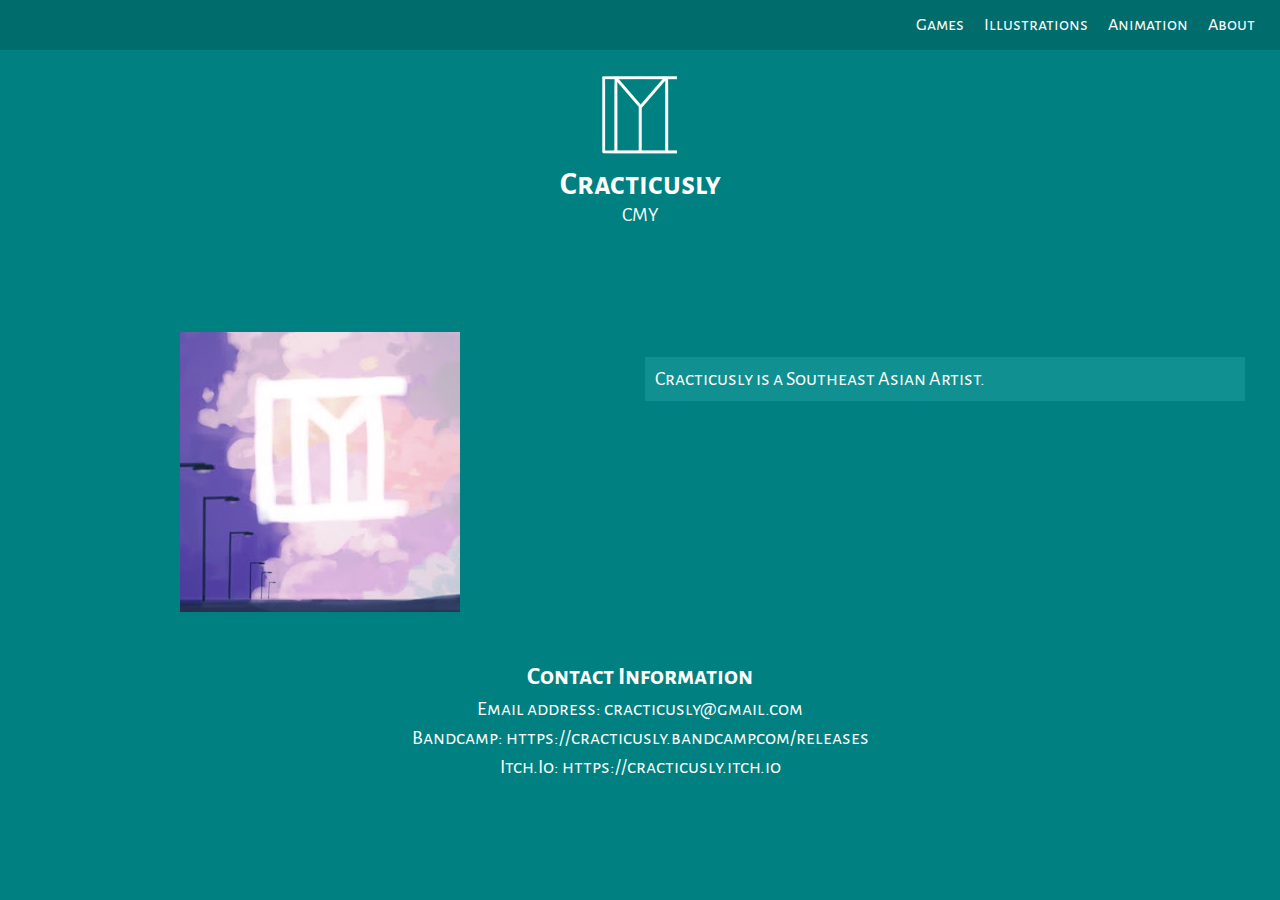
==== about.html @ 7ac4f76f "Updated information" ====
<!DOCTYPE html>

<html>
	 <head>
	 	<meta charset="utf-8">
	 	<meta name="viewport" content="width=device-width, initial-scale=1">
	 	<title>
	 		Cracticusly
	 	</title>
	 	
	 	<link href="css/style_final.css" rel="stylesheet">
	 	<link href='https://fonts.googleapis.com/css?family=Alegreya Sans SC' rel='stylesheet'>
	 </head>

	 <nav>
	 	<ul>
		 	<li><a href="index.html">Games</a></li>
		 	<li><a href="illustrations.html">Illustrations</a></li>
		 	<li><a href="animations.html">Animation</a></li>
		 	<li><a href="about.html">About</a></li>
	 	</ul>
	 	<section class="clearfix"></section>
	 </nav>
		
	 <body>
	 	<section class="wrapper">
	 		<header>
	 			<section>
		 			<img src="images/logo.PNG" alt="logo">
		 			<h1>Cracticusly</h1>
					<p> CMY</p>
				</section>
			</header>

			<section class="about_section">
				<section class="about_img">
					<img src="images/logo.jpg" alt="logo">
				</section>

				<section class="about_text">
					<p> Cracticusly is a Southeast Asian Artist.</p>
				</section>
			</section>
			<section class="clearfix"></section>

			<section class="contact">
				<h4> Contact Information </h4>
				<ul>
					<li>
						<p> Email address: cracticusly@gmail.com </p>
					</li>
					<li>
						<p> Bandcamp: 
							<a href="https://cracticusly.bandcamp.com/releases" target="_blank">https://cracticusly.bandcamp.com/releases</a></p>
					</li>
					<li>
						<p> Itch.Io: 
							<a href="https://cracticusly.itch.io" target="_blank">https://cracticusly.itch.io</a></p>
					</li>
				</ul>
			</section>
		</section>
	</body>
</html>
---- css/style_final.css ----
* {
		  	/*into the matrix!*/
		  	margin: 0;
		  	padding: 0;
		  	list-style-type: none;
		  	background-color: teal;
		  	color: white;
		  }

		  /*Defaults for mobile*/

		  body {
		  	  /*font-family:'Trebuchet MS', sans-serif;*/
		  	  font-family: 'Alegreya Sans SC';
		      position: relative;
		      /*background-color:#2b1622;*/
		      top:60px;
		  }

		  h3 {
		  	font-size: 40px;
		  	text-align: center;
		  	background-color: black;
		  }

		  h4 {
		  	text-align: center;
		  	font-size: 25px;
		  }

		  header {
          	width: auto;
		  	margin: 10px;
		  	height: 15vh;
		  	text-align: center;
		  	padding-bottom: 3vh;
		  }

		  header img {
            height: 10vh;
            image-rendering: auto;
		  }

		  header h4, header h1 , header p{
		  	max-width: 400px;
		  	margin: 0 auto;
          }

          header p {
		  	border-radius: 20px;
		  	text-align: center;
          }

		  p {
          	margin: 5px;
          	font-size: 20px;
          }

    	  img {
  			image-rendering: pixelated;
    	  }

    	  a {
    	  	text-decoration: none;
    	  }

		  /*#region NavBar*/
		  nav {
		  	z-index: 5;
        	/*opacity: 0.9;*/
            top:0;
            width: 100%;
            font-size: 18px;
            position: fixed;
            background-color: rgb(0,108,108);
    	  }

    	  nav ul {
            display: grid;
            grid-template-columns:auto auto auto auto;
            grid-template-rows: 50px;
            float: right;
            margin-right: 15px;
            align-items: center;
            background-color: rgb(0,108,108);
          }
          
          nav ul li {
            text-align: center;
            padding: 10px 10px;
            position: relative;
            background-color: rgb(0,108,108);
          }

          nav ul li:hover {
            cursor: pointer;
          }

          nav ul li:hover a{
            color: orange;
          }

          nav ul li a {
            color:  white;
            text-decoration: none;
            background-color: rgb(0,108,108);
          }

          .illus_header {
          	position: relative;
          }

		  .parallax { 
			/* Set a specific height */
			height: 30vh; 
			margin: 10px;
			border-radius: 25px;

			/* Create the parallax scrolling effect */
			background-attachment: fixed;
			background-position: center;
			background-repeat: no-repeat;
			background-size: cover;
			opacity: 80%;
		  }

		  .parallax_sp {
		  	/* Set a specific height */
			height: 30vh; 
			margin: 10px;
			border-radius: 25px;

			/* Create the parallax scrolling effect */
			background-attachment: fixed;
			background-position: center;
			background-repeat: no-repeat;
			background-size: cover;
			opacity: 40%;
		  }

		  	/*text on the image used as parallax*/
		  .onImage {
		  	position: absolute;
			top: 50%;
			left: 50%;
			transform: translate(-50%, -50%);
			padding: 10px;
			background-color: transparent;
		}

		  .section_header {
          	width: auto;
		  	margin: 2px .5%;
		  	padding-top: 5px;
          }

          .Games_container {
			display: grid;
			grid-template-columns: 1fr 1fr 1fr;
			grid-template-rows: 3fr 1fr;
		  }

		  .info p{
		  	padding: 5%;
		  }

		  .image_container {
		  	max-width: 50vh;
			position: relative;
			padding: 1%;
			float: left;
		  }

		   .Games_container .image_container {
		  	max-width: 50vh;
			position: relative;
			padding: 1%;
			grid-column: 1/2;
		  }

		   .Games_container .info {
		  	grid-column: 2/4;
		  }

		  /*controls all images that can lead to gamesites*/
		  .game_image {
  			  opacity: 1;
			  display: block;
			  width: 100%;
			  height: auto;
			  transition: .5s ease;
			  backface-visibility: hidden;	  
			  border-radius: 10px;
		    }

		  .overlay {
			  transition: .5s ease;
			  opacity: 1;
			  position: absolute;
			  top: 50%;
			  left: 50%;
			  transform: translate(-50%, -50%);
			  -ms-transform: translate(-50%, -50%);
			  text-align: center;
			}

		  .image_container:hover .game_image {
			  opacity: .5;
		  } 

		   .image_container:hover .overlay {
			  opacity: 1;
		  }

		  .image:active {
		  	color: #f5f0eb;
		  }

		  /*audio*/

		  .music li {
		  	text-align: center;
		  }

		  /*Digital illustration section*/
		  .digi_collection {
		  	display: grid;
		  	grid-template-columns: auto;
			grid-template-rows: auto ;
		  }

		  .digi_collection img {
		  	width: 218px;
		  	height: 218px;
		  	float: left;
		  	object-fit: cover;
		  	transition: .5s ease;
		  }

		  .digi_collection img:hover {
		  	cursor: pointer;
		  }

		  /*.digi_collection img:active/*.expanded*//*{
		  /*	width: 90vh;
		  	height: auto;
		  	object-fit: fill;
		  	-webkit-transform:scale(1);
    		transform:scale(1);
		  }
		  */

		  .clearfix {
          	clear: both;
          }

          /*Animation section*/

          .anim_header {
          	position: relative;
          }

          .anim_vid {
          	text-align: center;
          }

          .video_container {
          	position:relative;
			padding-bottom:56.25%;
			padding-top:30px;
			margin: 10vh;
			height:0;
          }

          .video_container iframe, .video-container object, .video-container embed {
			position:absolute;
			top:0;
			left:0;
			width:100%;
			height:100%;
		  }

          /*about section*/
          .about_section {
          	display: grid;
          	grid-template-columns: 1fr 1fr;
          	padding-top: 10vh;
          }

          .about_img {
          	text-align: center;
          }

          .about_text {
          	float: left;
          	margin-top: 20px;
          	margin-right: 30px;
          }

          .about_text p {
          	background-color: #109090;
          	padding: 10px;
          }

          .contact {
          	text-align: center;
          	margin-top: 5vh;
          }

          .contact a:hover {
            cursor: pointer;
            color: orange;
          }

          /*media query for phones*/
          @media only screen  and (max-width : 720px){
          	/*about section*/
          	.about_section {
          	display: inline;
          }

          	.about_text {
          	text-align: center;
          	margin: 30px;
          }

          /*games section*/

          .Games_container {
			display: inline;
			}

		  /*Anim reel*/

		  .video_container {
          	position:relative;
			padding-bottom:56.25%;
			padding-top:30px;
			margin: 1vh;
			height:0;
          }

          }
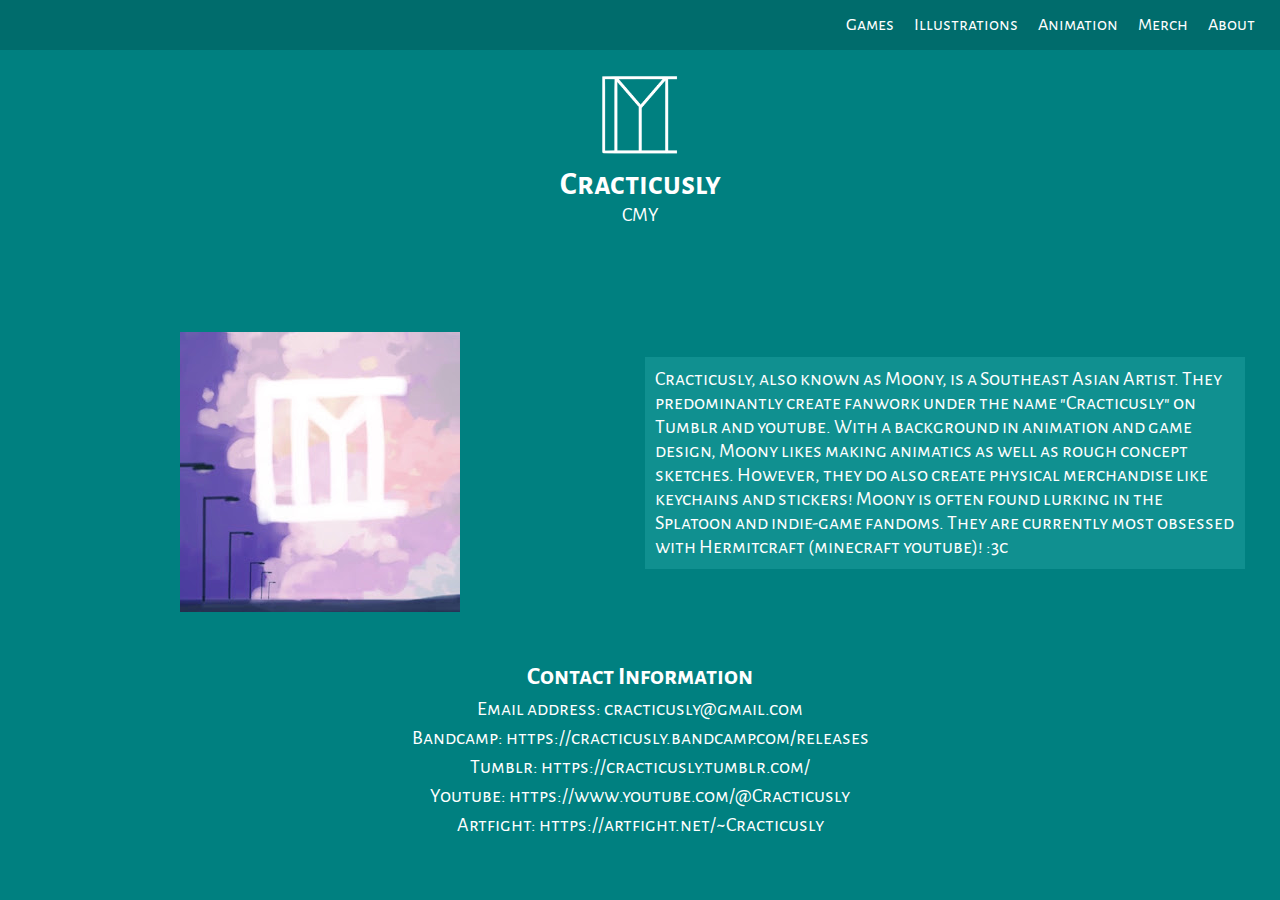
==== commit 1bb9fb89: "Update" ====
--- a/about.html
+++ b/about.html
@@ -17,6 +17,7 @@
 		 	<li><a href="index.html">Games</a></li>
 		 	<li><a href="illustrations.html">Illustrations</a></li>
 		 	<li><a href="animations.html">Animation</a></li>
+			 <li><a href="merch.html">Merch</a></li>
 		 	<li><a href="about.html">About</a></li>
 	 	</ul>
 	 	<section class="clearfix"></section>
@@ -38,7 +39,10 @@
 				</section>
 
 				<section class="about_text">
-					<p> Cracticusly is a Southeast Asian Artist.</p>
+					<p> Cracticusly, also known as Moony, is a Southeast Asian Artist. They predominantly create fanwork under the name "Cracticusly" on Tumblr and youtube.
+					With a background in animation and game design, Moony likes making animatics as well as rough concept sketches. However, they do also 
+					create physical merchandise like keychains and stickers! Moony is often found lurking in the Splatoon and indie-game fandoms. They are 
+					currently most obsessed with Hermitcraft (minecraft youtube)! :3c </p>
 				</section>
 			</section>
 			<section class="clearfix"></section>
@@ -54,8 +58,16 @@
 							<a href="https://cracticusly.bandcamp.com/releases" target="_blank">https://cracticusly.bandcamp.com/releases</a></p>
 					</li>
 					<li>
-						<p> Itch.Io: 
-							<a href="https://cracticusly.itch.io" target="_blank">https://cracticusly.itch.io</a></p>
+						<p> Tumblr: 
+							<a href="https://cracticusly.tumblr.com/" target="_blank">https://cracticusly.tumblr.com/</a></p>
+					</li>
+					<li>
+						<p> Youtube: 
+							<a href="https://www.youtube.com/@Cracticusly" target="_blank">https://www.youtube.com/@Cracticusly</a></p>
+					</li>
+					<li>
+						<p> Artfight: 
+							<a href="https://artfight.net/~Cracticusly" target="_blank">https://artfight.net/~Cracticusly</a></p>
 					</li>
 				</ul>
 			</section>
--- a/css/style_final.css
+++ b/css/style_final.css
@@ -78,7 +78,7 @@
 
     	  nav ul {
             display: grid;
-            grid-template-columns:auto auto auto auto;
+            grid-template-columns:auto auto auto auto auto;
             grid-template-rows: 50px;
             float: right;
             margin-right: 15px;
@@ -242,6 +242,15 @@
 		  	cursor: pointer;
 		  }
 
+		  .merchInfo {
+			text-align: center;
+		  }
+		  .merchInfo img {
+			width: 90vh;
+		  	height: auto;
+		  	object-fit: fill;
+		  }
+
 		  /*.digi_collection img:active/*.expanded*//*{
 		  /*	width: 90vh;
 		  	height: auto;
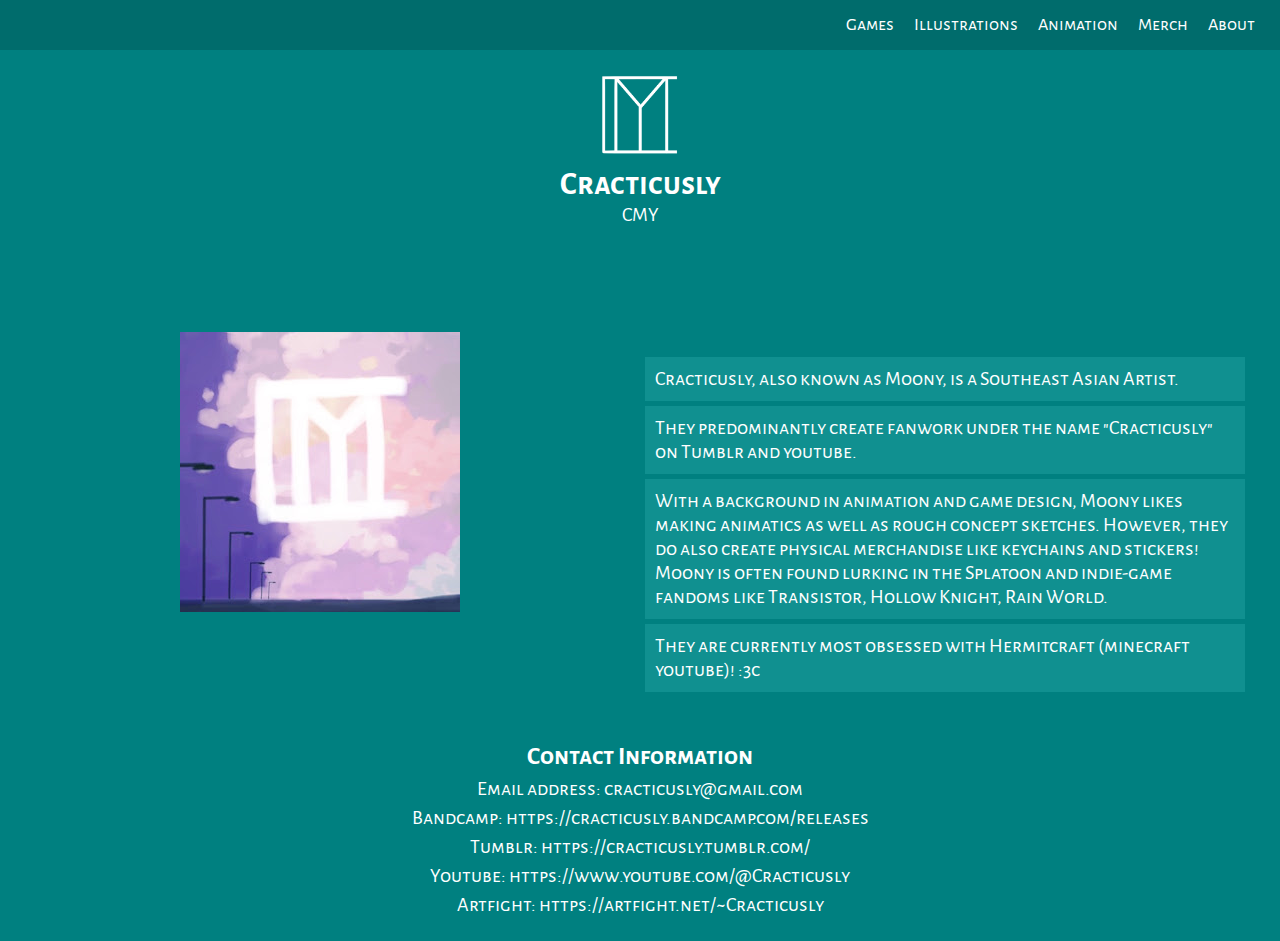
==== commit bd27e4b0: "Updated about page" ====
--- a/about.html
+++ b/about.html
@@ -39,10 +39,11 @@
 				</section>
 
 				<section class="about_text">
-					<p> Cracticusly, also known as Moony, is a Southeast Asian Artist. They predominantly create fanwork under the name "Cracticusly" on Tumblr and youtube.
-					With a background in animation and game design, Moony likes making animatics as well as rough concept sketches. However, they do also 
-					create physical merchandise like keychains and stickers! Moony is often found lurking in the Splatoon and indie-game fandoms. They are 
-					currently most obsessed with Hermitcraft (minecraft youtube)! :3c </p>
+					<p> Cracticusly, also known as Moony, is a Southeast Asian Artist.</p>
+					<p>They predominantly create fanwork under the name "Cracticusly" on Tumblr and youtube.</p>
+					<p>With a background in animation and game design, Moony likes making animatics as well as rough concept sketches. However, they do also 
+					create physical merchandise like keychains and stickers! Moony is often found lurking in the Splatoon and indie-game fandoms like Transistor, Hollow Knight, Rain World. </p>
+					<p>They are currently most obsessed with Hermitcraft (minecraft youtube)! :3c </p>
 				</section>
 			</section>
 			<section class="clearfix"></section>
--- a/css/style_final.css
+++ b/css/style_final.css
@@ -349,5 +349,4 @@
 			margin: 1vh;
 			height:0;
           }
-
-          }
+		  }
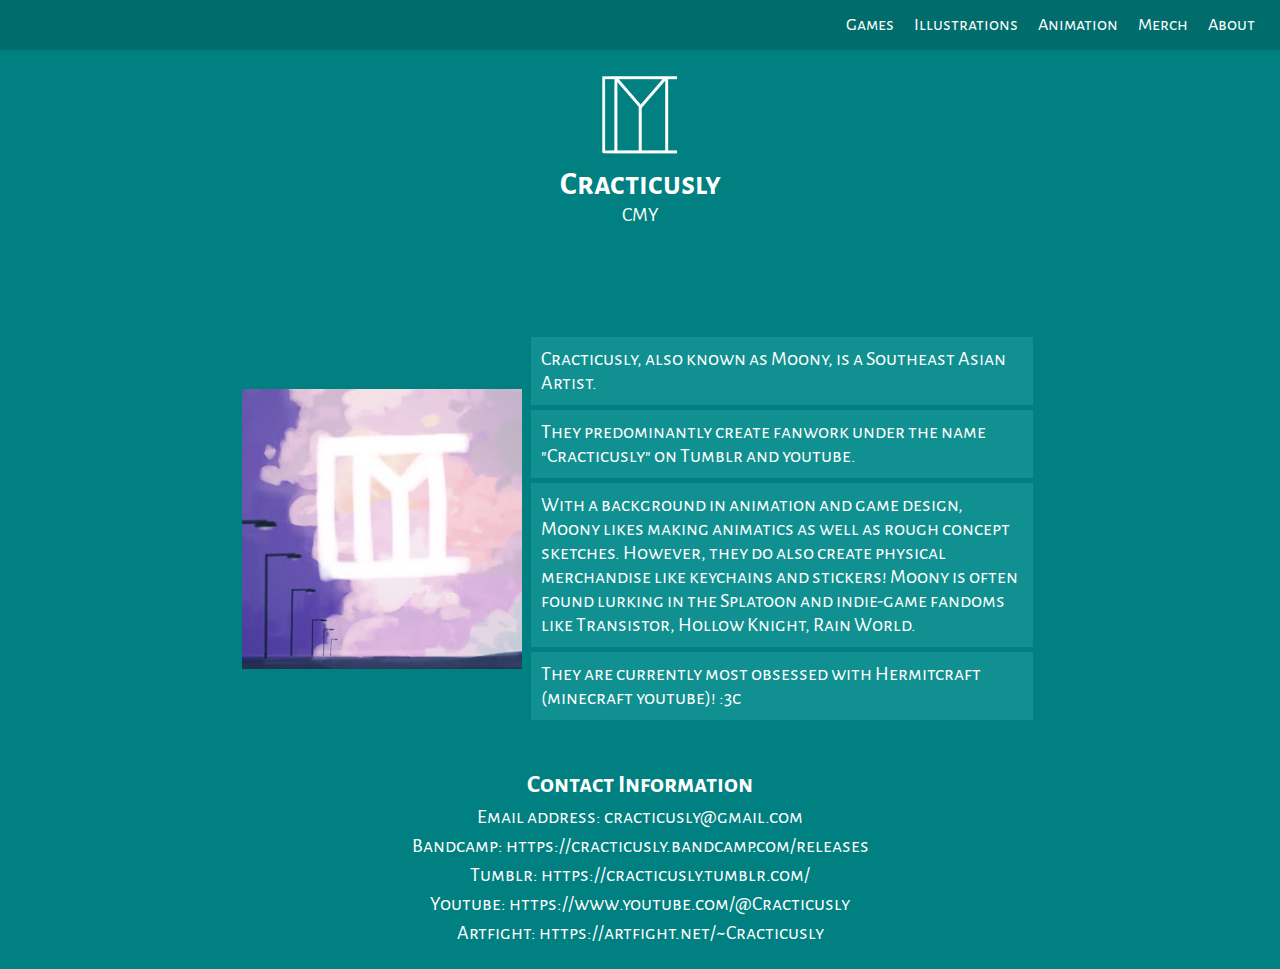
==== commit ab71166e: "Better UI" ====
--- a/about.html
+++ b/about.html
@@ -12,6 +12,7 @@
 	 	<link href='https://fonts.googleapis.com/css?family=Alegreya Sans SC' rel='stylesheet'>
 	 </head>
 
+	 
 	 <nav>
 	 	<ul>
 		 	<li><a href="index.html">Games</a></li>
--- a/css/style_final.css
+++ b/css/style_final.css
@@ -224,16 +224,20 @@
 		  }
 
 		  /*Digital illustration section*/
-		  .digi_collection {
-		  	display: grid;
-		  	grid-template-columns: auto;
-			grid-template-rows: auto ;
+		  .digi_collection  {
+			
+		  }
+		  .digi_collection ul {
+		  	display: flex;
+			flex-wrap: wrap;
+			justify-content: center;
+			align-items: center;
+			
 		  }
 
 		  .digi_collection img {
 		  	width: 218px;
 		  	height: 218px;
-		  	float: left;
 		  	object-fit: cover;
 		  	transition: .5s ease;
 		  }
@@ -244,9 +248,10 @@
 
 		  .merchInfo {
 			text-align: center;
+			width: auto;
 		  }
 		  .merchInfo img {
-			width: 90vh;
+			width: 90vw;
 		  	height: auto;
 		  	object-fit: fill;
 		  }
@@ -292,24 +297,29 @@
 
           /*about section*/
           .about_section {
-          	display: grid;
-          	grid-template-columns: 1fr 1fr;
           	padding-top: 10vh;
+			display: grid;
+		    justify-content: center;
+		    align-content: center;
+		    gap: 4px;
+		    grid-auto-flow: column;
           }
 
           .about_img {
-          	text-align: center;
+			display: flex;
+			align-self:center;
+			object-fit: scale-down;
+			height: auto;
           }
 
           .about_text {
-          	float: left;
-          	margin-top: 20px;
-          	margin-right: 30px;
+			width: 40vw;
           }
 
           .about_text p {
           	background-color: #109090;
           	padding: 10px;
+			margin-top: 5px;
           }
 
           .contact {
@@ -322,22 +332,44 @@
             color: orange;
           }
 
+
           /*media query for phones*/
           @media only screen  and (max-width : 720px){
-          	/*about section*/
-          	.about_section {
-          	display: inline;
-          }
-
-          	.about_text {
-          	text-align: center;
-          	margin: 30px;
-          }
+
+		   /*#region NavBar*/
+
+		  nav {
+            font-size: 17px;
+			width: 100vw;
+			display: flex;
+			justify-content: center;
+    	  }
+
+		  nav ul {
+			grid-template-columns:auto;
+		    grid-auto-flow: column;
+            margin-right: 0px;
+          }
+          
+          nav ul li {
+            padding: 5px 5px;
+          }
+
+		  /*header*/
+		  header {
+          	display:block;
+		  }
+
+		  header img {
+            height: 10vh;
+			min-height: 50px;
+            image-rendering: auto;
+		  }
 
           /*games section*/
 
           .Games_container {
-			display: inline;
+			display: inline-block;
 			}
 
 		  /*Anim reel*/
@@ -349,4 +381,25 @@
 			margin: 1vh;
 			height:0;
           }
-		  }
+
+		  /*about section*/
+
+		  .about_section {
+			display: inline-block;
+			grid-auto-flow: rows;
+          }
+
+		  .about_img {
+			height: 20vh;
+			min-height: 50px;
+			text-align: center;
+			justify-content: center;
+		  }
+
+		  .about_text {
+			width: 90vw;
+			text-align: center;
+          	margin: 30px;
+		  }
+
+		  }
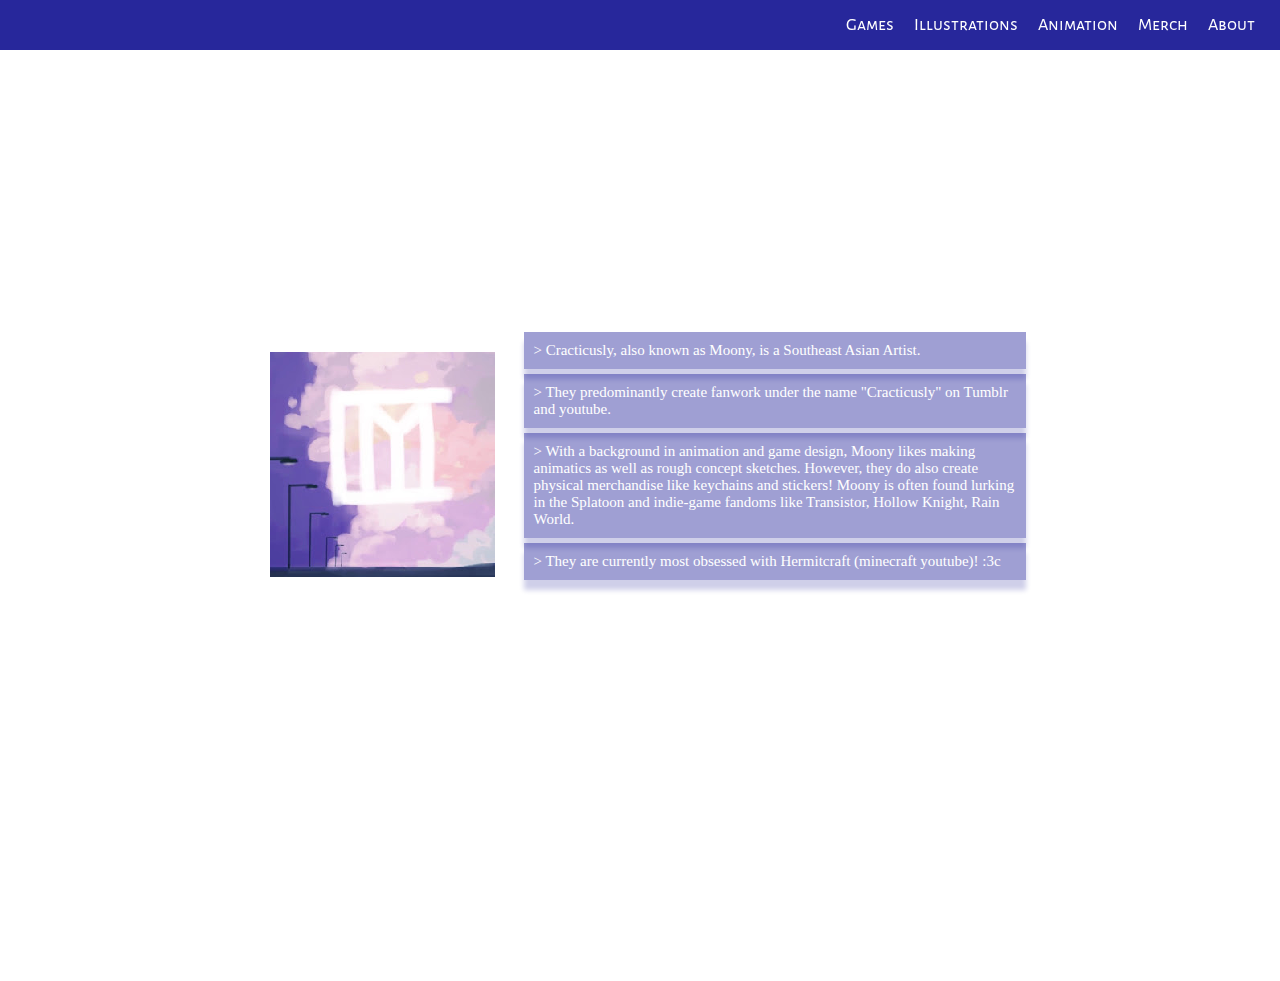
==== commit bb4caa94: "Merch info update" ====
--- a/about.html
+++ b/about.html
@@ -40,11 +40,11 @@
 				</section>
 
 				<section class="about_text">
-					<p> Cracticusly, also known as Moony, is a Southeast Asian Artist.</p>
-					<p>They predominantly create fanwork under the name "Cracticusly" on Tumblr and youtube.</p>
-					<p>With a background in animation and game design, Moony likes making animatics as well as rough concept sketches. However, they do also 
+					<p>> Cracticusly, also known as Moony, is a Southeast Asian Artist.</p>
+					<p>> They predominantly create fanwork under the name "Cracticusly" on Tumblr and youtube.</p>
+					<p>> With a background in animation and game design, Moony likes making animatics as well as rough concept sketches. However, they do also 
 					create physical merchandise like keychains and stickers! Moony is often found lurking in the Splatoon and indie-game fandoms like Transistor, Hollow Knight, Rain World. </p>
-					<p>They are currently most obsessed with Hermitcraft (minecraft youtube)! :3c </p>
+					<p>> They are currently most obsessed with Hermitcraft (minecraft youtube)! :3c </p>
 				</section>
 			</section>
 			<section class="clearfix"></section>
@@ -53,21 +53,26 @@
 				<h4> Contact Information </h4>
 				<ul>
 					<li>
+						<img src="images/icon_mail.PNG" alt="icon">
 						<p> Email address: cracticusly@gmail.com </p>
 					</li>
 					<li>
+						<img src="images/icon_bc.PNG" alt="icon">
 						<p> Bandcamp: 
 							<a href="https://cracticusly.bandcamp.com/releases" target="_blank">https://cracticusly.bandcamp.com/releases</a></p>
 					</li>
 					<li>
+						<img src="images/icon_tmblr.PNG" alt="icon">
 						<p> Tumblr: 
 							<a href="https://cracticusly.tumblr.com/" target="_blank">https://cracticusly.tumblr.com/</a></p>
 					</li>
 					<li>
+						<img src="images/icon_yt.PNG" alt="icon">
 						<p> Youtube: 
 							<a href="https://www.youtube.com/@Cracticusly" target="_blank">https://www.youtube.com/@Cracticusly</a></p>
 					</li>
 					<li>
+						<img src="images/icon_af.PNG" alt="icon">
 						<p> Artfight: 
 							<a href="https://artfight.net/~Cracticusly" target="_blank">https://artfight.net/~Cracticusly</a></p>
 					</li>
--- a/css/style_final.css
+++ b/css/style_final.css
@@ -4,7 +4,6 @@
 		  	margin: 0;
 		  	padding: 0;
 		  	list-style-type: none;
-		  	background-color: teal;
 		  	color: white;
 		  }
 
@@ -15,13 +14,20 @@
 		  	  font-family: 'Alegreya Sans SC';
 		      position: relative;
 		      /*background-color:#2b1622;*/
+			  background-image: url("purpBG.PNG");
 		      top:60px;
+
+			  background-attachment: fixed;
+			  background-position: center;
+			  background-repeat: no-repeat;
+			  background-size: 100%;
 		  }
 
 		  h3 {
 		  	font-size: 40px;
 		  	text-align: center;
-		  	background-color: black;
+		  	/*background-color: black;*/
+			background-color: rgba(16,18,144,.6);
 		  }
 
 		  h4 {
@@ -73,7 +79,8 @@
             width: 100%;
             font-size: 18px;
             position: fixed;
-            background-color: rgb(0,108,108);
+			background-color: rgba(16,16,144,.9);
+            /*background-color: rgb(0,108,108);*/
     	  }
 
     	  nav ul {
@@ -83,14 +90,14 @@
             float: right;
             margin-right: 15px;
             align-items: center;
-            background-color: rgb(0,108,108);
+            /*background-color: rgb(0,108,108);*/
           }
           
           nav ul li {
             text-align: center;
             padding: 10px 10px;
             position: relative;
-            background-color: rgb(0,108,108);
+            /*background-color: rgb(0,108,108);*/
           }
 
           nav ul li:hover {
@@ -104,7 +111,7 @@
           nav ul li a {
             color:  white;
             text-decoration: none;
-            background-color: rgb(0,108,108);
+            /*background-color: rgb(0,108,108);*/
           }
 
           .illus_header {
@@ -151,8 +158,16 @@
 
 		  .section_header {
           	width: auto;
-		  	margin: 2px .5%;
-		  	padding-top: 5px;
+		  	margin: 5vh .5%;
+          }
+
+		  .Collab_content {
+			text-align: center;
+			padding-bottom: 5vh;
+		  }
+
+		  .Collab_content p:hover a{
+            color: orange;
           }
 
           .Games_container {
@@ -246,6 +261,7 @@
 		  	cursor: pointer;
 		  }
 
+		  /*Merch section*/
 		  .merchInfo {
 			text-align: center;
 			width: auto;
@@ -254,6 +270,35 @@
 			width: 90vw;
 		  	height: auto;
 		  	object-fit: fill;
+		  }
+
+		  .merchInfo p:hover a{
+            color: orange;
+          }
+
+		  .itemInfo p{
+			  font-family: 'Lucida Console';
+			  font-size: 16px;
+		  }
+
+		  .intro {
+			width: 80vw;
+			text-align: center;
+			width: 90vw;
+			margin: 5vw;
+		  }
+
+		  .intro img {
+			max-width: 15vw;
+		  }
+
+		  .item ul {
+			display: inline-flex;
+			
+		  }
+
+		  .item ul img {
+			max-height: 30vh;
 		  }
 
 		  /*.digi_collection img:active/*.expanded*//*{
@@ -277,6 +322,7 @@
 
           .anim_vid {
           	text-align: center;
+			padding-top:30px;
           }
 
           .video_container {
@@ -303,6 +349,7 @@
 		    align-content: center;
 		    gap: 4px;
 		    grid-auto-flow: column;
+			
           }
 
           .about_img {
@@ -310,22 +357,46 @@
 			align-self:center;
 			object-fit: scale-down;
 			height: auto;
+			margin: 20px;
+          }
+
+		  .about_img img{
+			max-height:25vh;
           }
 
           .about_text {
+			font-family: 'Lucida Console';
 			width: 40vw;
           }
 
           .about_text p {
-          	background-color: #109090;
+			background-color: rgba(16,16,144,.4);
+			box-shadow: 0px 10px 5px rgba(16,16,144,.2);
+          	/*background-color: #109090;*/
           	padding: 10px;
-			margin-top: 5px;
+			margin-top: 0px;
+			font-size: 15px;
           }
 
           .contact {
           	text-align: center;
+          	margin-top: 10vh;
+          }
+
+		  .contact ul{
           	margin-top: 5vh;
           }
+
+		  .contact li {
+			display: grid;
+		    justify-content: center;
+		    align-content: center;
+		    grid-auto-flow: column;
+		  }
+
+		  .contact img {
+			max-height: 40px;
+		  }
 
           .contact a:hover {
             cursor: pointer;
@@ -335,6 +406,10 @@
 
           /*media query for phones*/
           @media only screen  and (max-width : 720px){
+
+		   body {
+		   background-size: 150%;
+		   }
 
 		   /*#region NavBar*/
 
@@ -387,6 +462,8 @@
 		  .about_section {
 			display: inline-block;
 			grid-auto-flow: rows;
+			align-content: center;
+			
           }
 
 		  .about_img {
@@ -398,8 +475,18 @@
 
 		  .about_text {
 			width: 90vw;
+			margin: 5vw;
 			text-align: center;
-          	margin: 30px;
-		  }
-
-		  }
+		  }
+
+		  .contact ul{
+			padding-bottom: 10vh;
+		  }
+
+		  .contact li {
+			display: inline-block;
+			grid-auto-flow: rows;
+			align-content: center;
+		  }
+
+		 }
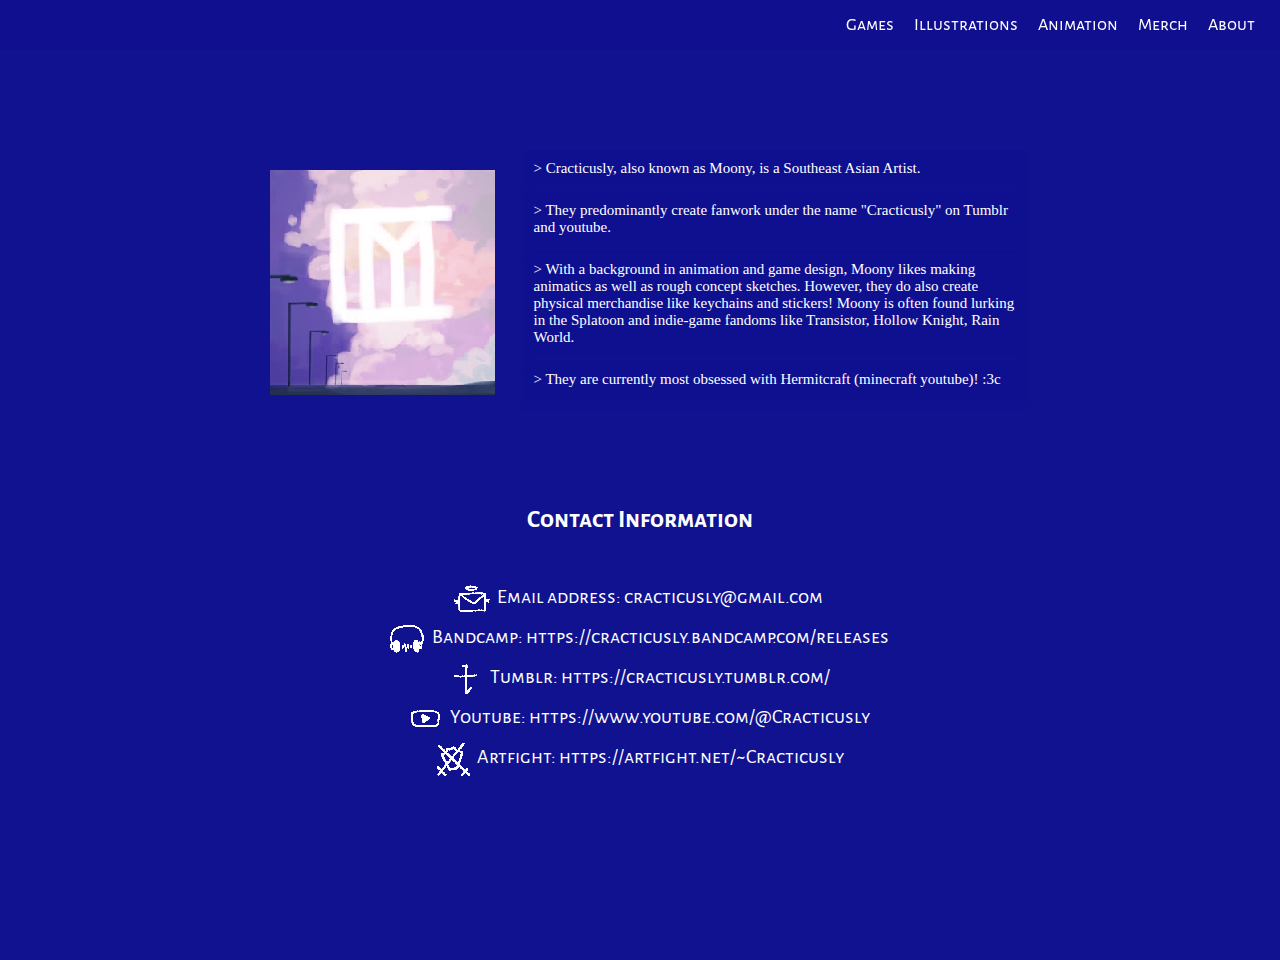
==== commit 170492e0: "phone size responsiveness" ====
--- a/about.html
+++ b/about.html
@@ -26,13 +26,6 @@
 		
 	 <body>
 	 	<section class="wrapper">
-	 		<header>
-	 			<section>
-		 			<img src="images/logo.PNG" alt="logo">
-		 			<h1>Cracticusly</h1>
-					<p> CMY</p>
-				</section>
-			</header>
 
 			<section class="about_section">
 				<section class="about_img">
--- a/css/style_final.css
+++ b/css/style_final.css
@@ -13,6 +13,7 @@
 		  	  /*font-family:'Trebuchet MS', sans-serif;*/
 		  	  font-family: 'Alegreya Sans SC';
 		      position: relative;
+			  background-color:  rgba(16,18,144,1);
 		      /*background-color:#2b1622;*/
 			  background-image: url("purpBG.PNG");
 		      top:60px;
@@ -20,7 +21,12 @@
 			  background-attachment: fixed;
 			  background-position: center;
 			  background-repeat: no-repeat;
-			  background-size: 100%;
+			  background-size: 100%; 
+		  }
+
+		  html, body {
+			  width: 100%;
+			  height: 100%;
 		  }
 
 		  h3 {
@@ -239,9 +245,7 @@
 		  }
 
 		  /*Digital illustration section*/
-		  .digi_collection  {
-			
-		  }
+
 		  .digi_collection ul {
 		  	display: flex;
 			flex-wrap: wrap;
@@ -282,24 +286,61 @@
 		  }
 
 		  .intro {
-			width: 80vw;
-			text-align: center;
 			width: 90vw;
-			margin: 5vw;
+			text-align: center;
+			margin: 4vw;
+			background-color: rgba(16,16,144,.4);
+			box-shadow: 0px 10px 5px rgba(16,16,144,.2);
+			padding: 1vw;
 		  }
 
 		  .intro img {
 			max-width: 15vw;
 		  }
 
+		  .item {
+			text-align: center;
+		  }
+
 		  .item ul {
 			display: inline-flex;
-			
+			flex-wrap: wrap;
+			margin: 3vw;
+
+			justify-content: center;
+		    align-content: center;
+		    gap: 4px;
+		    grid-auto-flow: column;
 		  }
 
 		  .item ul img {
 			max-height: 30vh;
 		  }
+
+		  .item1 {
+			text-align: center;
+		  }
+
+		  .item1 ul {
+			margin: 3vw;
+			justify-content: center;
+		    align-content: center;
+		    grid-auto-flow: column;
+		  }
+
+		  .item1 ul img {
+			max-width: 90vw;
+			max-height: 30vh;
+		  }
+
+		  .return_button {
+			  margin: 5vh;
+			  text-align: center;
+		  }
+
+		  .return_button p:hover a{
+            color: orange;
+          }
 
 		  /*.digi_collection img:active/*.expanded*//*{
 		  /*	width: 90vh;
@@ -457,6 +498,13 @@
 			height:0;
           }
 
+		  /*merch section*/
+		  .item li img {
+			max-height: none;
+			max-width: 40vw;
+			min-width: 30vw;
+		  }
+
 		  /*about section*/
 
 		  .about_section {
@@ -488,5 +536,26 @@
 			grid-auto-flow: rows;
 			align-content: center;
 		  }
-
-		 }
+		  }
+
+		  /*media query for phones*/
+		  @media only screen  and (max-width : 500px){
+
+			nav {
+              font-size: 15px;
+			
+    		}
+
+			nav ul {
+			  grid-template-rows: 35px;
+			}
+
+			nav ul li {
+			  padding: 3px 3px;
+			}
+
+		  }
+
+		 
+		    
+		 
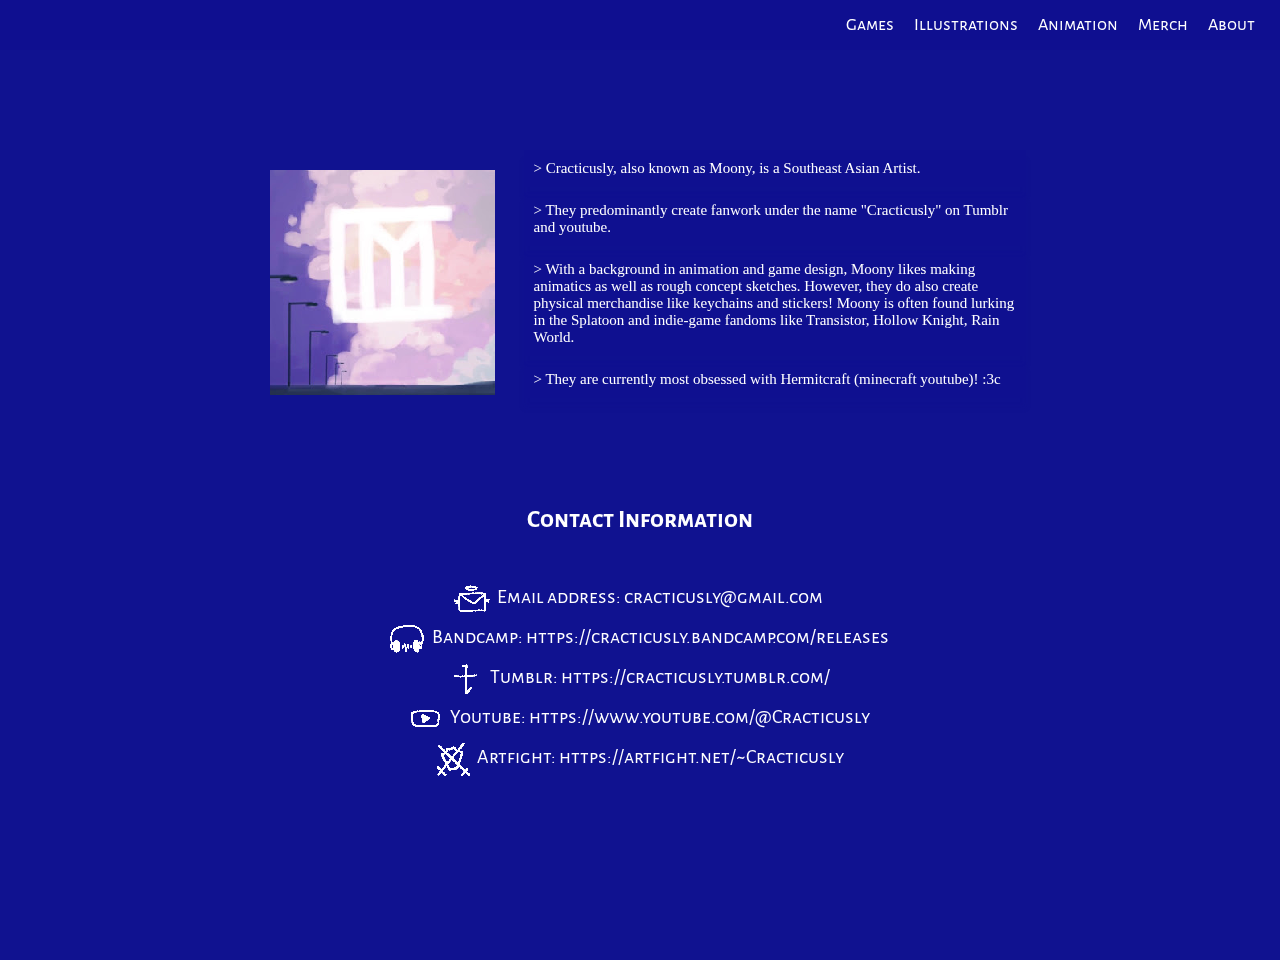
==== commit a79895f8: "ios optimisation" ====
--- a/about.html
+++ b/about.html
@@ -25,6 +25,7 @@
 	 </nav>
 		
 	 <body>
+		<div id="background_wrap"></div>
 	 	<section class="wrapper">
 
 			<section class="about_section">
--- a/css/style_final.css
+++ b/css/style_final.css
@@ -22,6 +22,18 @@
 			  background-position: center;
 			  background-repeat: no-repeat;
 			  background-size: 100%; 
+		  }
+
+		  #background_wrap {
+			z-index: -1;
+			position: fixed;
+			top: 0;
+			left: 0;
+			height: 100%;
+			width: 100%;
+			background-size: 100%;
+			background-image: url("purpBG.PNG");
+			background-attachment: fixed;
 		  }
 
 		  html, body {
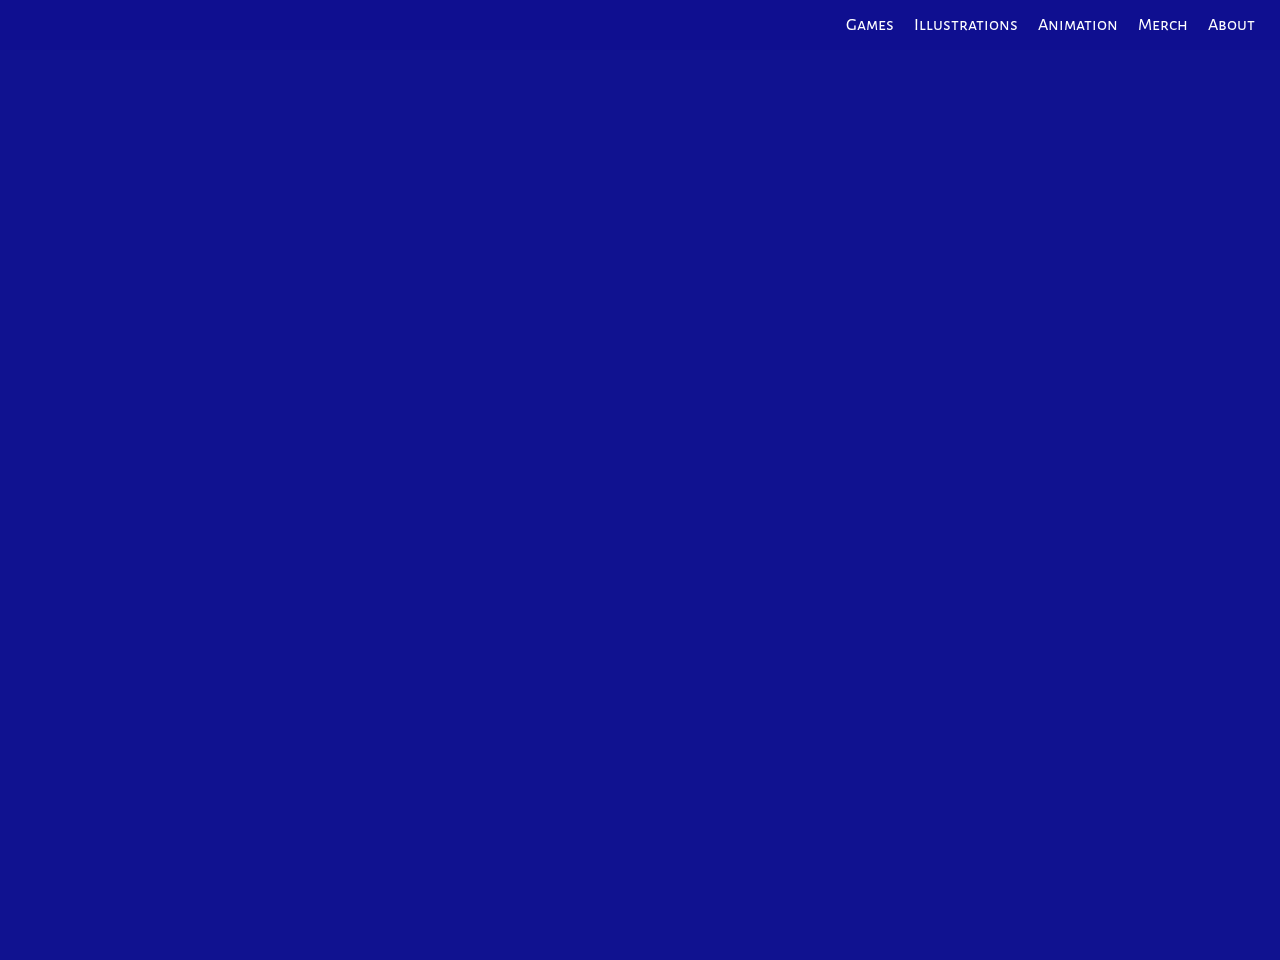
==== commit cdc84d12: "Added anim" ====
--- a/about.html
+++ b/about.html
@@ -10,6 +10,12 @@
 	 	
 	 	<link href="css/style_final.css" rel="stylesheet">
 	 	<link href='https://fonts.googleapis.com/css?family=Alegreya Sans SC' rel='stylesheet'>
+
+		<script>
+			window.addEventListener("load", () => {
+ 			document.querySelector("body").classList.add("loaded"); 
+			});
+		</script>
 	 </head>
 
 	 
--- a/css/style_final.css
+++ b/css/style_final.css
@@ -6,6 +6,31 @@
 		  	list-style-type: none;
 		  	color: white;
 		  }
+
+		  /*Animations*/
+		  @keyframes fadeIn {
+		  	50% {
+		  		opacity:0;
+		  	}
+		  	100%{
+		  		opacity: 1;
+		  	}
+		  }
+
+		  @keyframes slideIn{
+          	100% {
+          		transform: translateY(0);
+          	}
+          }
+
+		  .wrapper {
+			transform: translateY(30px);
+		  	opacity: 0;
+		  }
+
+		  .loaded .wrapper{
+          	animation: fadeIn .5s ease-in .4s forwards, slideIn .5s ease-in .4s forwards;
+          }
 
 		  /*Defaults for mobile*/
 
@@ -461,7 +486,11 @@
           @media only screen  and (max-width : 720px){
 
 		   body {
-		   background-size: 150%;
+		     background-size: 150%;
+		   }
+
+		   #background_wrap {
+			  background-size: 150%;
 		   }
 
 		   /*#region NavBar*/
